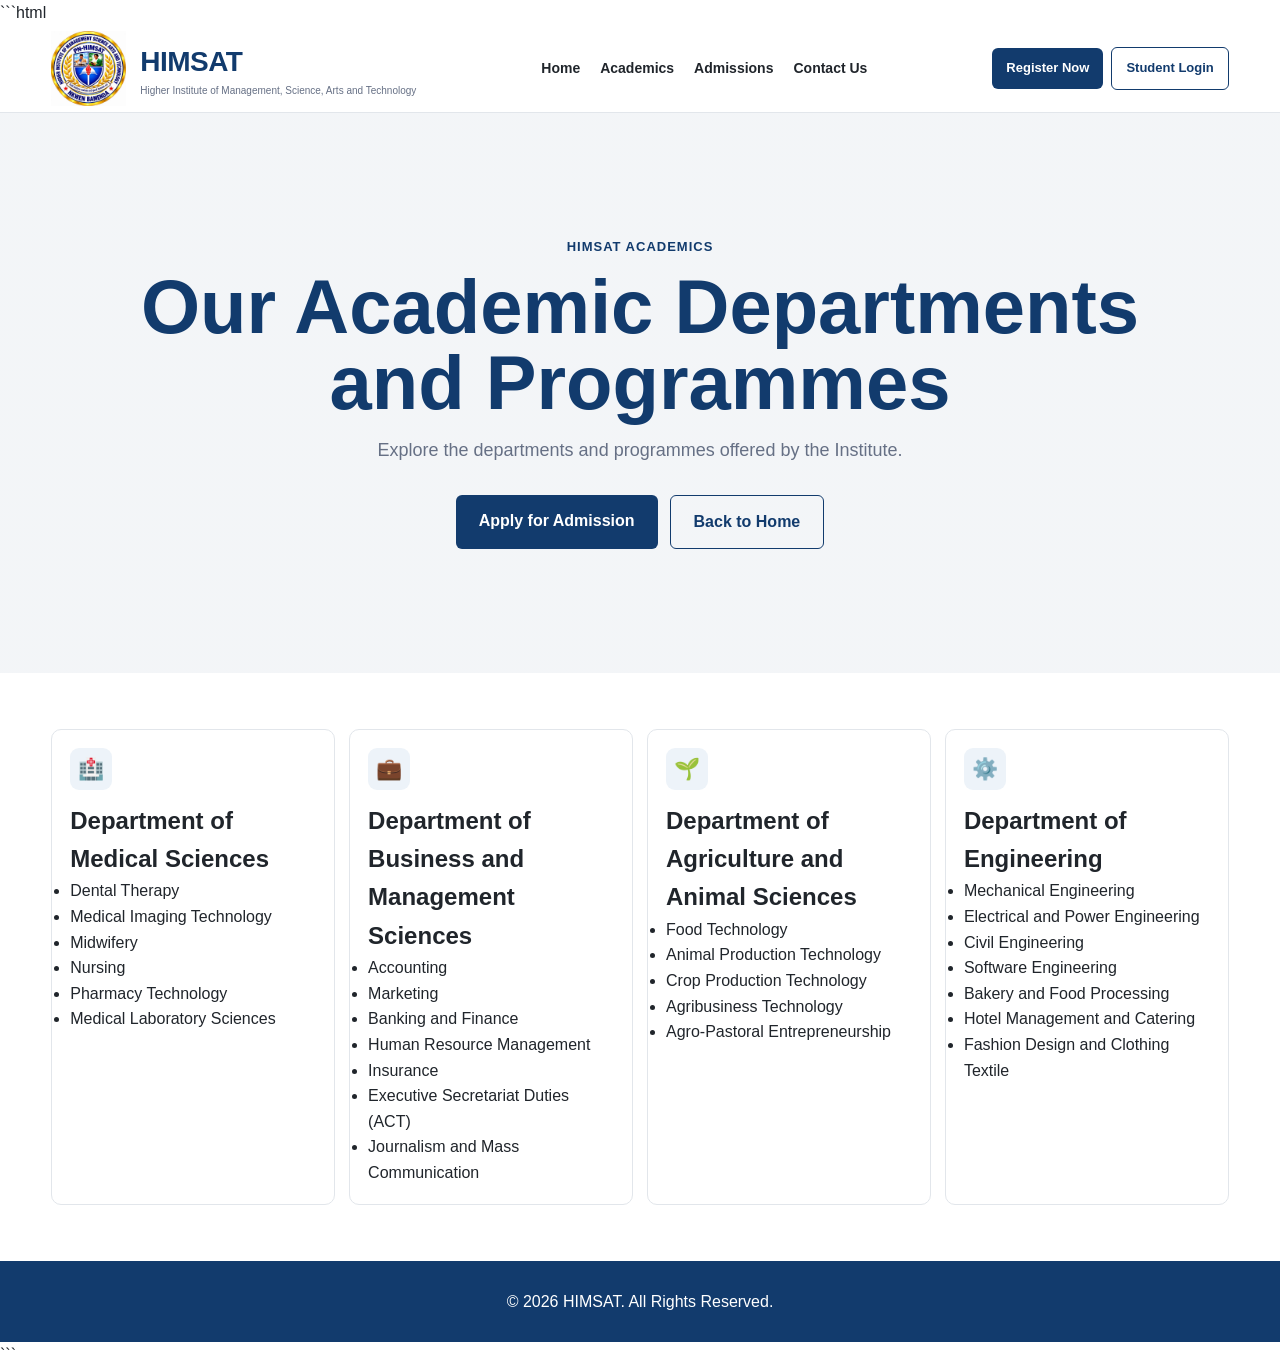
==== academics.html @ adfe5459 "Create academics.html" ====
```html
<!DOCTYPE html>
<html lang="en">
<head>
    <meta charset="UTF-8">
    <meta name="viewport" content="width=device-width, initial-scale=1.0">
    <title>Academic Programmes | HIMSAT</title>
    <link rel="stylesheet" href="css/style.css">
</head>
<body>

<header class="site-header">
    <div class="container header-container">
        <a href="index.html" class="brand" style="display:flex;align-items:center;gap:14px;text-decoration:none;">
            <img src="himsat.jpg" alt="HIMSAT Logo" style="width:75px;height:75px;object-fit:contain;">
            <div class="brand-text">
                <div class="brand-name">HIMSAT</div>
                <div class="brand-tagline">Higher Institute of Management, Science, Arts and Technology</div>
            </div>
        </a>
        <nav class="main-nav">
            <a href="index.html" class="nav-link">Home</a>
            <a href="academics.html" class="nav-link">Academics</a>
            <a href="admissions.html" class="nav-link">Admissions</a>
            <a href="contact.html" class="nav-link">Contact Us</a>
        </nav>
        <div class="header-actions">
            <a href="registration.html" class="register-btn">Register Now</a>
            <a href="student-login.html" class="login-btn">Student Login</a>
        </div>
    </div>
</header>

<main>
    <section class="hero">
        <div class="container">
            <p class="hero-label">HIMSAT ACADEMICS</p>
            <h1>Our Academic Departments and Programmes</h1>
            <p class="hero-description">Explore the departments and programmes offered by the Institute.</p>
            <div class="hero-buttons">
                <a href="admissions.html" class="primary-btn">Apply for Admission</a>
                <a href="index.html" class="secondary-btn">Back to Home</a>
            </div>
        </div>
    </section>

    <section class="home-section" style="padding:56px 0;">
        <div class="container">
            <div class="card-grid">

                <div class="menu-card">
                    <div class="card-icon">🏥</div>
                    <h2>Department of Medical Sciences</h2>
                    <ul>
                        <li>Dental Therapy</li>
                        <li>Medical Imaging Technology</li>
                        <li>Midwifery</li>
                        <li>Nursing</li>
                        <li>Pharmacy Technology</li>
                        <li>Medical Laboratory Sciences</li>
                    </ul>
                </div>

                <div class="menu-card">
                    <div class="card-icon">💼</div>
                    <h2>Department of Business and Management Sciences</h2>
                    <ul>
                        <li>Accounting</li>
                        <li>Marketing</li>
                        <li>Banking and Finance</li>
                        <li>Human Resource Management</li>
                        <li>Insurance</li>
                        <li>Executive Secretariat Duties (ACT)</li>
                        <li>Journalism and Mass Communication</li>
                    </ul>
                </div>

                <div class="menu-card">
                    <div class="card-icon">🌱</div>
                    <h2>Department of Agriculture and Animal Sciences</h2>
                    <ul>
                        <li>Food Technology</li>
                        <li>Animal Production Technology</li>
                        <li>Crop Production Technology</li>
                        <li>Agribusiness Technology</li>
                        <li>Agro-Pastoral Entrepreneurship</li>
                    </ul>
                </div>

                <div class="menu-card">
                    <div class="card-icon">⚙️</div>
                    <h2>Department of Engineering</h2>
                    <ul>
                        <li>Mechanical Engineering</li>
                        <li>Electrical and Power Engineering</li>
                        <li>Civil Engineering</li>
                        <li>Software Engineering</li>
                        <li>Bakery and Food Processing</li>
                        <li>Hotel Management and Catering</li>
                        <li>Fashion Design and Clothing Textile</li>
                    </ul>
                </div>

            </div>
        </div>
    </section>
</main>

<footer class="site-footer">
    <div class="container">
        <p>© 2026 HIMSAT. All Rights Reserved.</p>
    </div>
</footer>

<script src="js/script.js"></script>
</body>
</html>
```
---- css/style.css ----
/* =========================================
   PN-HIMSAT
   GLOBAL STYLES
========================================= */

* {
    margin: 0;
    padding: 0;
    box-sizing: border-box;
}

:root {
    --primary: #123b6d;
    --primary-dark: #0b2c52;
    --accent: #e5a72a;
    --text: #20252b;
    --muted: #667085;
    --light: #f5f7fa;
    --white: #ffffff;
    --border: #e2e6eb;
    --shadow: 0 12px 35px rgba(0, 0, 0, 0.12);
}

body {
    font-family: Arial, Helvetica, sans-serif;
    line-height: 1.6;
    color: var(--text);
    background: #ffffff;
}

.container {
    width: 92%;
    max-width: 1400px;
    margin: 0 auto;
}


/* =========================================
   HEADER
========================================= */

.site-header {
    background: var(--white);
    border-bottom: 1px solid var(--border);
    position: sticky;
    top: 0;
    z-index: 1000;
}

.header-container {
    min-height: 86px;
    display: flex;
    align-items: center;
    gap: 20px;
}


/* =========================================
   BRAND
========================================= */

.brand {
    text-decoration: none;
    color: var(--primary);
    min-width: 225px;
}

.brand-name {
    font-size: 28px;
    font-weight: 800;
    letter-spacing: -0.5px;
}

.brand-tagline {
    font-size: 10px;
    line-height: 1.3;
    color: var(--muted);
}


/* =========================================
   MAIN NAVIGATION
========================================= */

.main-nav {
    display: flex;
    align-items: center;
    justify-content: center;
    gap: 2px;
    flex: 1;
}

.nav-link,
.mega-trigger {
    border: none;
    background: transparent;
    text-decoration: none;
    color: var(--text);
    font-size: 14px;
    font-weight: 600;
    padding: 30px 9px;
    cursor: pointer;
    white-space: nowrap;
}

.nav-link:hover,
.mega-trigger:hover {
    color: var(--primary);
}

.mega-trigger span {
    font-size: 12px;
    margin-left: 3px;
}


/* =========================================
   MEGA MENU
========================================= */

.nav-mega {
    position: static;
}

.mega-menu {
    position: absolute;
    top: 86px;
    left: 50%;
    transform: translateX(-50%);

    width: min(1200px, 94vw);

    background: var(--white);

    border: 1px solid var(--border);
    border-radius: 0 0 14px 14px;

    box-shadow: var(--shadow);

    padding: 28px;

    display: none;
}

.nav-mega.open .mega-menu {
    display: block;
}


/* =========================================
   MEGA MENU HEADER
========================================= */

.mega-header {
    margin-bottom: 22px;
    padding-bottom: 16px;
    border-bottom: 1px solid var(--border);
}

.mega-header h3 {
    color: var(--primary);
    font-size: 22px;
    margin-bottom: 4px;
}

.mega-header p {
    color: var(--muted);
    font-size: 14px;
}


/* =========================================
   CARD GRID
========================================= */

.card-grid {
    display: grid;
    grid-template-columns: repeat(4, 1fr);
    gap: 14px;
}


/* =========================================
   MENU CARDS
========================================= */

.menu-card {
    display: block;
    text-decoration: none;
    color: var(--text);

    padding: 18px;

    background: #ffffff;

    border: 1px solid var(--border);
    border-radius: 10px;

    transition:
        transform 0.2s ease,
        box-shadow 0.2s ease,
        border-color 0.2s ease;
}

.menu-card:hover {
    transform: translateY(-3px);
    border-color: var(--primary);
    box-shadow: 0 8px 20px rgba(0, 0, 0, 0.08);
}

.card-icon {
    width: 42px;
    height: 42px;

    display: flex;
    align-items: center;
    justify-content: center;

    border-radius: 9px;

    background: #edf3f9;

    margin-bottom: 12px;

    font-size: 21px;
}

.menu-card h4 {
    color: var(--primary);
    font-size: 15px;
    margin-bottom: 5px;
}

.menu-card p {
    color: var(--muted);
    font-size: 12px;
    line-height: 1.5;
}


/* =========================================
   FEATURED CARD
========================================= */

.featured-card {
    border-color: var(--accent);
    background: #fffaf0;
}

.featured-card .card-icon {
    background: #fff0c9;
}


/* =========================================
   HEADER ACTION BUTTONS
========================================= */

.header-actions {
    display: flex;
    align-items: center;
    gap: 8px;
}

.register-btn,
.login-btn {
    text-decoration: none;
    padding: 10px 14px;
    border-radius: 6px;
    font-size: 13px;
    font-weight: 700;
    white-space: nowrap;
}

.register-btn {
    background: var(--primary);
    color: white;
}

.register-btn:hover {
    background: var(--primary-dark);
}

.login-btn {
    border: 1px solid var(--primary);
    color: var(--primary);
}

.login-btn:hover {
    background: var(--primary);
    color: white;
}


/* =========================================
   MOBILE MENU BUTTON
========================================= */

.menu-toggle {
    display: none;

    border: none;
    background: transparent;

    color: var(--primary);

    font-size: 28px;

    cursor: pointer;
}


/* =========================================
   HERO
========================================= */

.hero {
    min-height: 560px;

    display: flex;
    align-items: center;
    justify-content: center;

    text-align: center;

    background:
        linear-gradient(
            rgba(18, 59, 109, 0.05),
            rgba(18, 59, 109, 0.05)
        );

    padding: 80px 20px;
}

.hero-label {
    color: var(--primary);
    font-size: 13px;
    font-weight: 700;
    letter-spacing: 1px;
    margin-bottom: 12px;
}

.hero h1 {
    font-size: clamp(45px, 7vw, 76px);
    color: var(--primary);
    line-height: 1;
    margin-bottom: 15px;
}

.hero h2 {
    font-size: clamp(22px, 3vw, 32px);
    margin-bottom: 18px;
}

.hero-description {
    color: var(--muted);
    font-size: 18px;
    margin-bottom: 30px;
}

.hero-buttons {
    display: flex;
    justify-content: center;
    gap: 12px;
}

.primary-btn,
.secondary-btn {
    text-decoration: none;
    padding: 13px 23px;
    border-radius: 6px;
    font-weight: 700;
}

.primary-btn {
    background: var(--primary);
    color: white;
}

.secondary-btn {
    border: 1px solid var(--primary);
    color: var(--primary);
}

.secondary-btn:hover {
    background: var(--primary);
    color: white;
}


/* =========================================
   WHATSAPP FLOATING BUTTON
========================================= */

.whatsapp-float {
    position: fixed;

    right: 22px;
    bottom: 22px;

    width: 58px;
    height: 58px;

    border-radius: 50%;

    display: flex;
    align-items: center;
    justify-content: center;

    background: #25D366;
    color: white;

    text-decoration: none;

    font-weight: 800;
    font-size: 13px;

    box-shadow: 0 5px 18px rgba(0, 0, 0, 0.25);

    z-index: 3000;

    transition: transform 0.2s ease;
}

.whatsapp-float:hover {
    transform: scale(1.08);
}


/* =========================================
   FOOTER
========================================= */

.site-footer {
    background: var(--primary);
    color: white;
    text-align: center;
    padding: 28px 0;
}


/* =========================================
   TABLET
========================================= */

@media (max-width: 1200px) {

    .brand {
        min-width: 190px;
    }

    .brand-name {
        font-size: 24px;
    }

    .nav-link,
    .mega-trigger {
        font-size: 13px;
        padding-left: 6px;
        padding-right: 6px;
    }

    .card-grid {
        grid-template-columns: repeat(3, 1fr);
    }
}


/* =========================================
   MOBILE
========================================= */

@media (max-width: 1000px) {

    .header-container {
        min-height: 75px;
    }

    .brand {
        min-width: 0;
    }

    .brand-name {
        font-size: 23px;
    }

    .brand-tagline {
        display: none;
    }

    .menu-toggle {
        display: block;
        margin-left: auto;
    }

    .main-nav {
        display: none;

        position: absolute;

        top: 75px;
        left: 0;

        width: 100%;

        background: white;

        flex-direction: column;
        align-items: stretch;

        padding: 10px 15px 20px;

        border-top: 1px solid var(--border);

        box-shadow: var(--shadow);
    }

    .main-nav.active {
        display: flex;
    }

    .nav-link,
    .mega-trigger {
        width: 100%;
        text-align: left;
        padding: 14px 10px;
    }

    .nav-mega {
        width: 100%;
    }

    .mega-menu {
        position: static;

        transform: none;

        width: 100%;

        border-radius: 8px;

        box-shadow: none;

        padding: 15px;

        margin-bottom: 5px;
    }

    .card-grid {
        grid-template-columns: repeat(2, 1fr);
    }

    .header-actions {
        display: none;
    }
}


/* =========================================
   SMALL PHONES
========================================= */

@media (max-width: 550px) {

    .container {
        width: 94%;
    }

    .card-grid {
        grid-template-columns: 1fr;
    }

    .mega-menu {
        padding: 12px;
    }

    .mega-header h3 {
        font-size: 19px;
    }

    .hero {
        min-height: 500px;
        padding: 60px 15px;
    }

    .hero-buttons {
        flex-direction: column;
        align-items: center;
    }

    .primary-btn,
    .secondary-btn {
        width: 200px;
    }

    .whatsapp-float {
        width: 52px;
        height: 52px;
        right: 15px;
        bottom: 15px;
    }
}
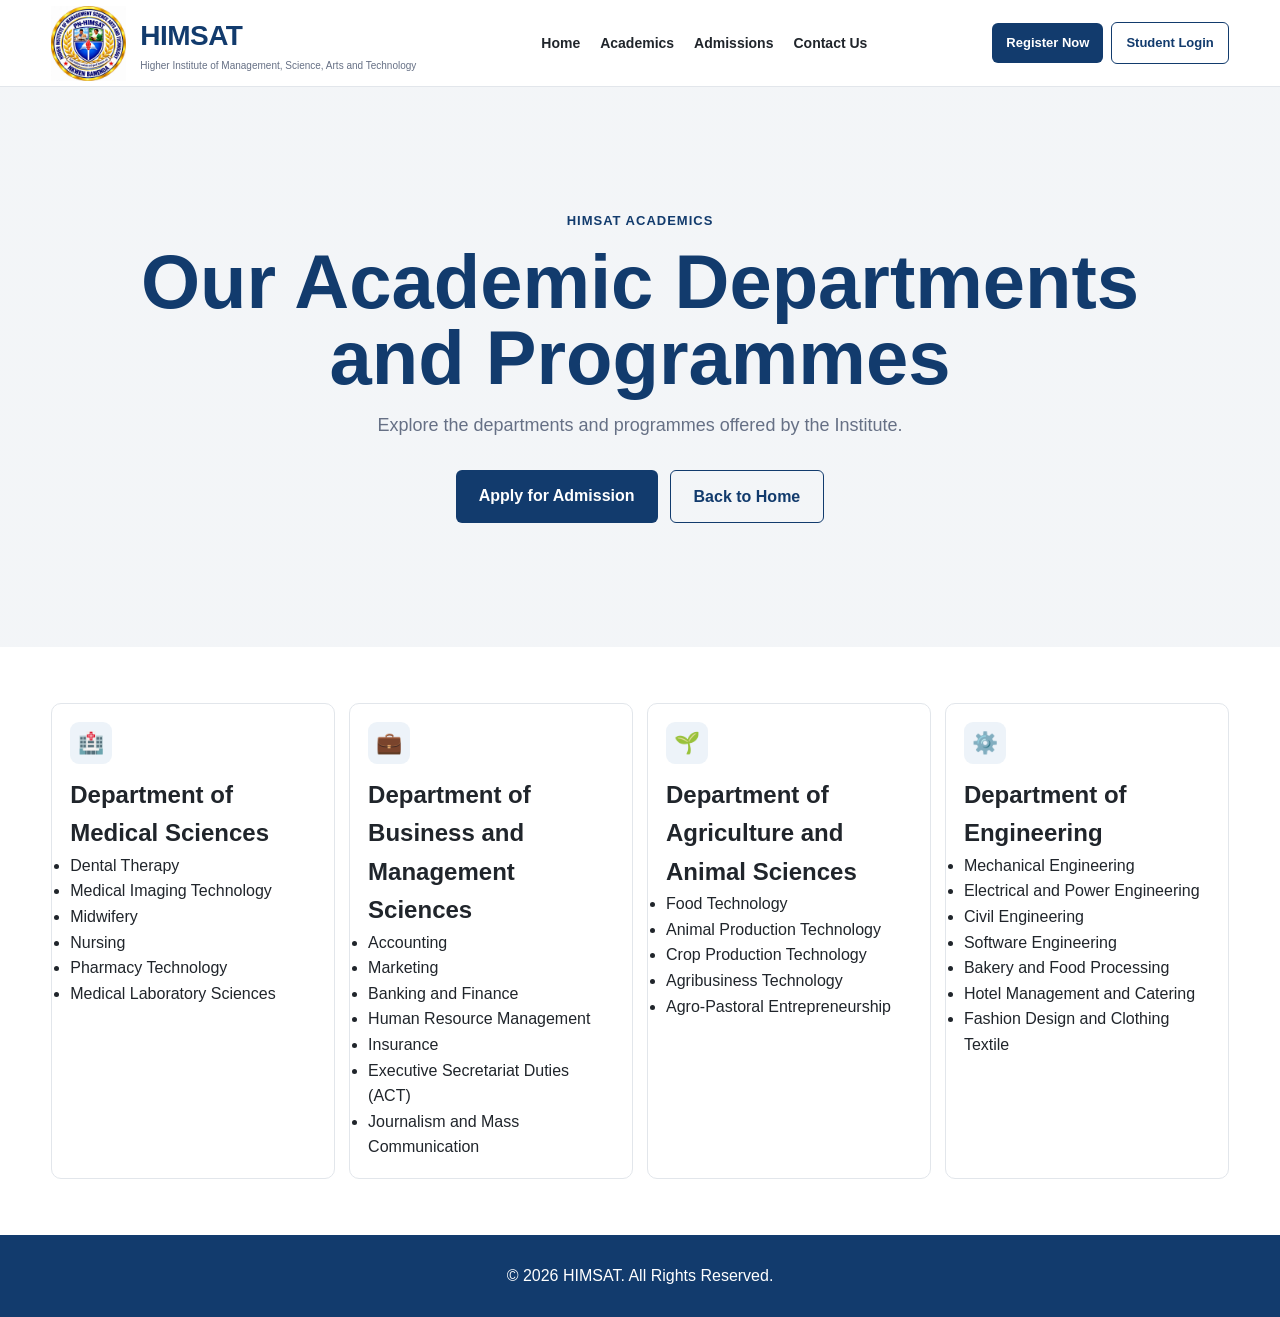
==== commit 66b0f594: "Update academics.html" ====
--- a/academics.html
+++ b/academics.html
@@ -1,4 +1,4 @@
-```html
+
 <!DOCTYPE html>
 <html lang="en">
 <head>
@@ -48,7 +48,7 @@
         <div class="container">
             <div class="card-grid">
 
-                <div class="menu-card">
+                <div class="menu-card department-card department-medical">
                     <div class="card-icon">🏥</div>
                     <h2>Department of Medical Sciences</h2>
                     <ul>
@@ -61,7 +61,7 @@
                     </ul>
                 </div>
 
-                <div class="menu-card">
+                <div class="menu-card department-card department-business">
                     <div class="card-icon">💼</div>
                     <h2>Department of Business and Management Sciences</h2>
                     <ul>
@@ -75,7 +75,7 @@
                     </ul>
                 </div>
 
-                <div class="menu-card">
+                <div class="menu-card department-card department-agriculture">
                     <div class="card-icon">🌱</div>
                     <h2>Department of Agriculture and Animal Sciences</h2>
                     <ul>
@@ -87,7 +87,7 @@
                     </ul>
                 </div>
 
-                <div class="menu-card">
+                <div class="menu-card department-card department-engineering">
                     <div class="card-icon">⚙️</div>
                     <h2>Department of Engineering</h2>
                     <ul>
@@ -115,4 +115,3 @@
 <script src="js/script.js"></script>
 </body>
 </html>
-```
--- a/css/style.css
+++ b/css/style.css
@@ -600,3 +600,25 @@
         bottom: 15px;
     }
 }
+
+/* Animated colours for HIMSAT departments and programmes */
+@keyframes himsatProgrammeColours {
+    0%   { color: #0056b3; }
+    25%  { color: #00875a; }
+    50%  { color: #b45309; }
+    75%  { color: #7c3aed; }
+    100% { color: #0056b3; }
+}
+
+.card-grid a.menu-card h4,
+.card-grid a.menu-card ul li {
+    animation: himsatProgrammeColours 6s linear infinite;
+}
+
+.card-grid a.menu-card h4 {
+    font-weight: 700;
+}
+
+.card-grid a.menu-card ul li {
+    animation-duration: 8s;
+}
